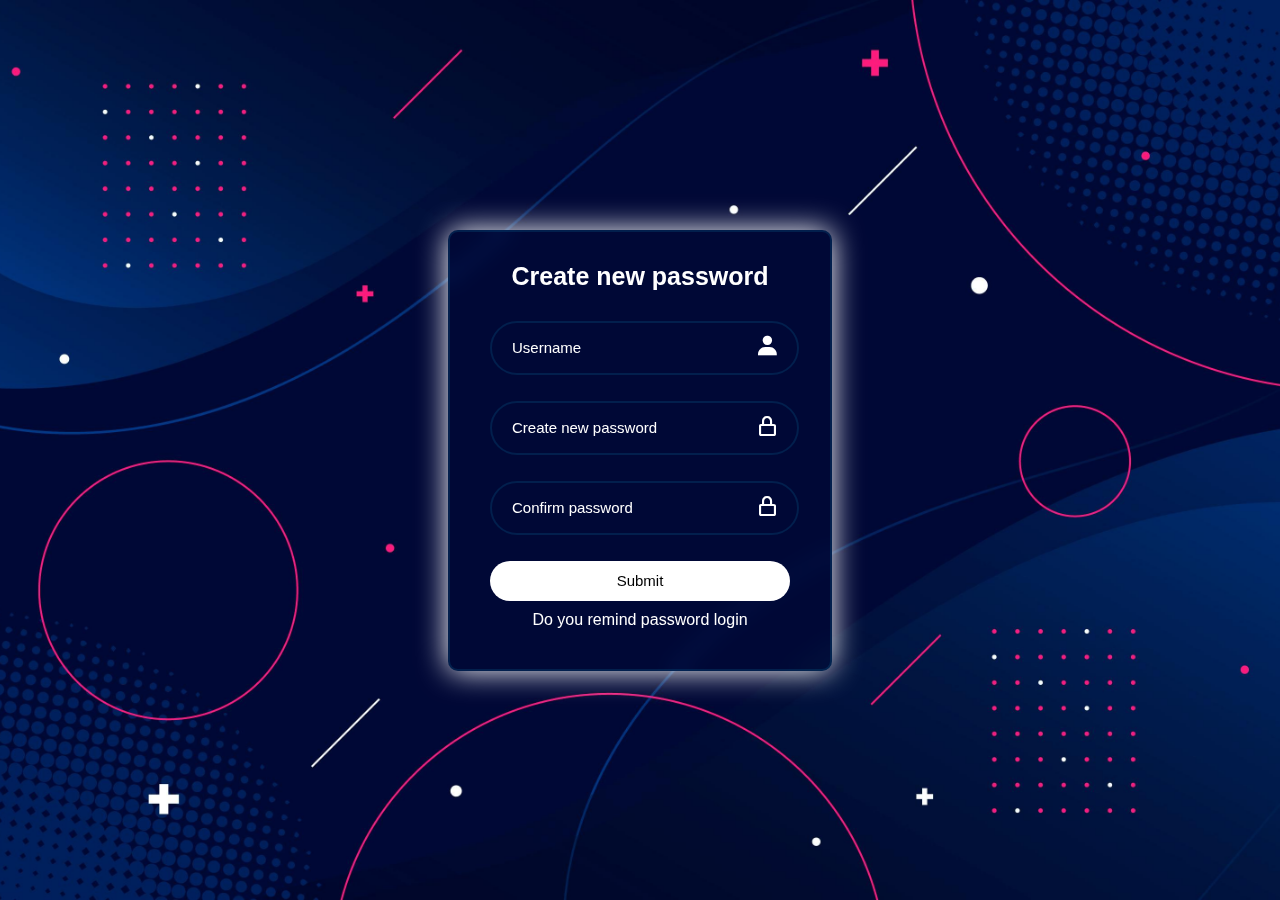
==== ForgotPassword.html @ 20df0444 "New features added" ====
<!DOCTYPE html>
<html lang="en">
<head>
    <meta charset="UTF-8">
    <meta name="viewport" content="width=device-width, initial-scale=1.0">
    <link rel="icon" href="./color-scheme.png">
    <title>Document</title>
    <link rel="stylesheet" href="./password.css">
    <link href='https://unpkg.com/boxicons@2.1.4/css/boxicons.min.css' rel='stylesheet'>
    <link rel="icon" href="./icon.png">

</head>
<body>
        <div class="div">
            <form>
                <h1>Create new password</h1>
                <div class="input-box"><input type="text" placeholder="Username">
                    <i class='bx bxs-user'></i>
                </div>
                <div class="input-box"><input type="text" placeholder="Create new password">
                    <i class='bx bx-lock-alt'></i></div>
                <div class="input-box"><input type="password" placeholder="Confirm password">
                    <i class='bx bx-lock-alt'></i></div>
                <div class="button"><button type="submit">Submit</button></div>
                <div class="text"><p>Do you remind password <a href="./index.html">login</a></p></div>
            </form>
        </div>
    
</body>
</html>
---- password.css ----
*{
    margin: 0;
    padding: 0;
    font-family: 'Gill Sans', 'Gill Sans MT', Calibri, 'Trebuchet MS', sans-serif;
  
}
body{
    display: flex;
    box-sizing: border-box;
    justify-content: center;
    align-items: center;
    background:url('./forgot.jpg');
    background-size: cover;
    background-position: center;
    height: 100vh;
}
.div{
    background-color:transparent;
    width: 300px;
    color:#fff;
    backdrop-filter: blur(10px);
    padding:30px 40px;
    border: 2px solid rgba(10, 123,169, 0.2);
    border-radius: 10px;
    box-shadow: 0 0 30px;
}
.div h1{
    color: white;
    font-size: 25px;
    text-align: center;
}
.input-box{
    margin: 30px 0px;
    width: 100%;
    height: 50px;
    position: relative;
}
.input-box input{
    background: transparent;
    width: 95%;
    height: 50px;
    border-radius: 40px;
    border: none;
    outline:none;
    border: 2px solid rgba(10, 123,169, 0.2);
    font-size: 15px;
    color:white;
    padding-left: 20px;
}
.input-box input::placeholder{
    color:#fff;  
}
.input-box i{
    position: absolute;
    font-size: 25px;
    top:50%;
    transform: translateY(-50%);
    right: 10px;
    color:#fff;
}
.button{
    text-align: center
}
.button button{
    width: 100%;
    height: 40px;
    font-size: 15px;
    outline:none;
    border:none;
    background-color: white;
    cursor: pointer;
    border-radius: 40px;
    
}
.text{
    color: white;
    justify-content: space-between;
    text-align: center;
    margin: 10px;;
    text-decoration: none;
}

.text a{
    text-decoration: none;
    color: white;
}
.text a:hover{
    text-decoration:underline;
    color:blue;
}
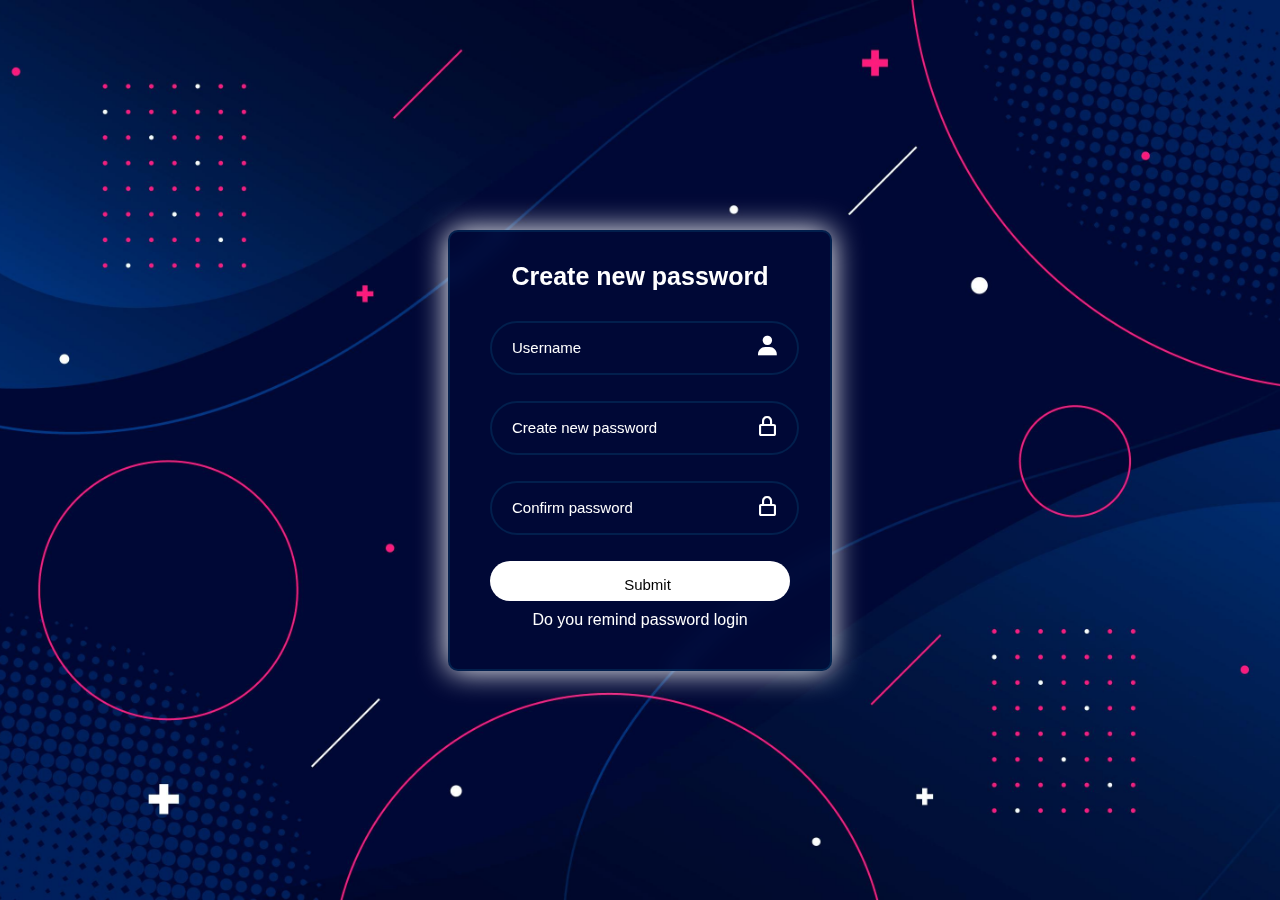
==== commit 21a49a11: "conditions are added" ====
--- a/ForgotPassword.html
+++ b/ForgotPassword.html
@@ -14,12 +14,12 @@
         <div class="div">
             <form>
                 <h1>Create new password</h1>
-                <div class="input-box"><input type="text" placeholder="Username">
+                <div class="input-box"><input type="text" placeholder="Username" required>
                     <i class='bx bxs-user'></i>
                 </div>
-                <div class="input-box"><input type="text" placeholder="Create new password">
+                <div class="input-box"><input type="text" placeholder="Create new password" required>
                     <i class='bx bx-lock-alt'></i></div>
-                <div class="input-box"><input type="password" placeholder="Confirm password">
+                <div class="input-box"><input type="password" placeholder="Confirm password" required>
                     <i class='bx bx-lock-alt'></i></div>
                 <div class="button"><button type="submit">Submit</button></div>
                 <div class="text"><p>Do you remind password <a href="./index.html">login</a></p></div>
--- a/password.css
+++ b/password.css
@@ -88,3 +88,36 @@
     text-decoration:underline;
     color:blue;
 }
+
+button {
+    justify-content: space-around;
+    align-items: center;
+    padding: 1em 0em 1em 1em;
+    border: 4px solid;
+    border-radius: 15px;
+    position: relative;
+    overflow: hidden;
+    z-index: 100;
+    transition: box-shadow 250ms, transform 250ms, filter 50ms;
+  }
+  button:hover {
+    transform: translate(2px, 2px);
+    box-shadow: 2px 3px 0px black;
+  }
+  button:active {
+    filter: saturate(0.75);
+  }
+  button::after {
+    content: "";
+    text-align: center;
+    position: absolute;
+    inset: 0;
+    background-color: rgb(21, 21, 98);
+    z-index: -1;
+    transform: translateX(-100%);
+    transition: transform 200ms;
+  }
+  button:hover::after {
+    transform: translateX(0);
+    
+  }